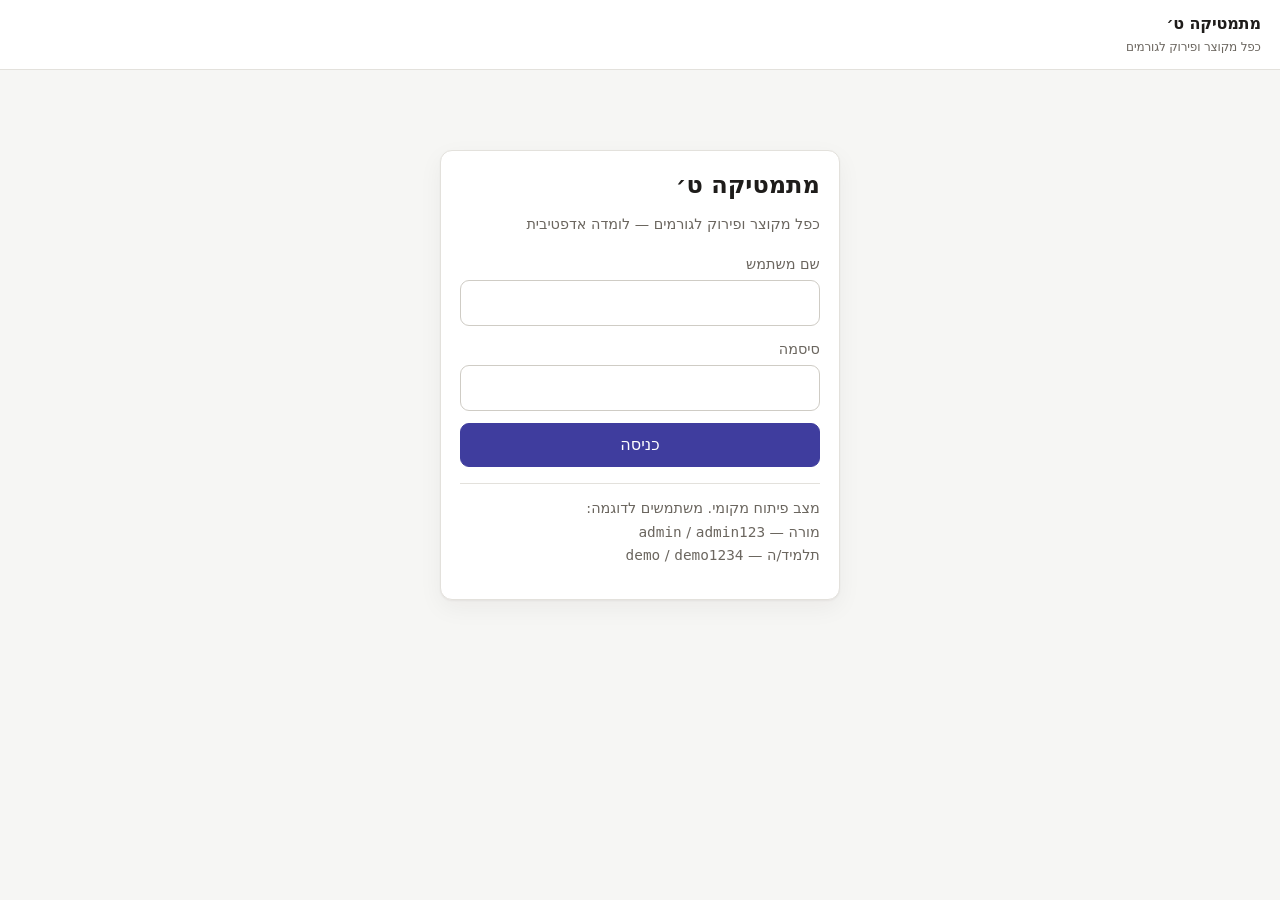
==== index.html @ 240b4f19 "Adaptive 9th-grade algebra textbook: short multiplication and factoring Deterministic symbolic engin" ====
<!DOCTYPE html>
<html lang="he" dir="rtl">
<head>
  <meta charset="UTF-8">
  <meta name="viewport" content="width=device-width, initial-scale=1">
  <title>מתמטיקה ט׳ — כפל מקוצר ופירוק לגורמים</title>
  <link rel="stylesheet" href="css/style.css">
</head>
<body>
  <header class="app-header" id="app-header" hidden>
    <div class="brand">
      מתמטיקה ט׳
      <small>כפל מקוצר ופירוק לגורמים</small>
    </div>
    <nav id="nav"></nav>
  </header>
  <main id="app">
    <p class="muted">טוען…</p>
  </main>
  <script type="module" src="js/main.js"></script>
</body>
</html>
---- css/style.css ----
/* ==========================================================================
   לומדת מתמטיקה ט' - עיצוב
   ממשק RTL, נקי ורגוע. הביטויים המתמטיים תמיד LTR בתוך זרימה עברית.
   ========================================================================== */

:root {
  --bg: #f6f6f4;
  --surface: #ffffff;
  --surface-2: #fbfbfa;
  --border: #e3e1dc;
  --border-strong: #cfccc5;
  --text: #1e1c1a;
  --text-dim: #6b665f;
  --accent: #3f3d9e;
  --accent-soft: #ecebf8;
  --ok: #14713f;
  --ok-soft: #e4f3ea;
  --warn: #8a5a00;
  --warn-soft: #fbf0da;
  --err: #a32036;
  --err-soft: #fbe9ec;
  --radius: 12px;
  --shadow: 0 1px 2px rgba(30, 28, 26, .05), 0 8px 24px rgba(30, 28, 26, .05);
}

* { box-sizing: border-box; }

body {
  margin: 0;
  font-family: "Segoe UI", "Assistant", "Rubik", system-ui, sans-serif;
  background: var(--bg);
  color: var(--text);
  direction: rtl;
  line-height: 1.65;
  -webkit-font-smoothing: antialiased;
}

h1, h2, h3 { line-height: 1.3; margin: 0 0 .5em; font-weight: 650; }
h1 { font-size: 1.5rem; }
h2 { font-size: 1.2rem; }
h3 { font-size: 1rem; }
p { margin: 0 0 .8em; }

/* -------------------------------------------------------------- פריסה */
.app-header {
  background: var(--surface);
  border-bottom: 1px solid var(--border);
  padding: .7rem 1.2rem;
  display: flex;
  align-items: center;
  gap: 1rem;
  position: sticky;
  top: 0;
  z-index: 20;
}
.app-header .brand { font-weight: 700; letter-spacing: -.01em; }
.app-header .brand small { display: block; font-weight: 400; font-size: .75rem; color: var(--text-dim); }
.app-header nav { margin-inline-start: auto; display: flex; gap: .3rem; flex-wrap: wrap; }

main { max-width: 860px; margin: 0 auto; padding: 1.5rem 1.2rem 4rem; }

.card {
  background: var(--surface);
  border: 1px solid var(--border);
  border-radius: var(--radius);
  padding: 1.2rem;
  box-shadow: var(--shadow);
  margin-bottom: 1rem;
}

.stack { display: flex; flex-direction: column; gap: .75rem; }
.row { display: flex; gap: .6rem; flex-wrap: wrap; align-items: center; }
.spread { display: flex; justify-content: space-between; align-items: center; gap: 1rem; }
.muted { color: var(--text-dim); font-size: .9rem; }

/* -------------------------------------------------------------- כפתורים */
button {
  font: inherit;
  cursor: pointer;
  border-radius: 9px;
  border: 1px solid var(--border-strong);
  background: var(--surface);
  color: var(--text);
  padding: .5rem .95rem;
  transition: background .12s, border-color .12s, transform .06s;
}
button:hover:not(:disabled) { background: var(--surface-2); border-color: var(--text-dim); }
button:active:not(:disabled) { transform: translateY(1px); }
button:disabled { opacity: .5; cursor: not-allowed; }
button.primary { background: var(--accent); border-color: var(--accent); color: #fff; }
button.primary:hover:not(:disabled) { background: #34327f; border-color: #34327f; }
button.ghost { border-color: transparent; background: transparent; color: var(--accent); }
button.ghost:hover:not(:disabled) { background: var(--accent-soft); }
button.small { padding: .3rem .6rem; font-size: .85rem; }

input[type=text], input[type=password], select {
  font: inherit;
  padding: .55rem .7rem;
  border: 1px solid var(--border-strong);
  border-radius: 9px;
  background: var(--surface);
  color: var(--text);
  width: 100%;
}
input:focus, select:focus, button:focus-visible {
  outline: 2px solid var(--accent);
  outline-offset: 1px;
}
label { font-size: .9rem; color: var(--text-dim); display: block; margin-bottom: .2rem; }

/* -------------------------------------------------------------- ביטויים */
.expr {
  font-family: "Cambria Math", "Latin Modern Math", Georgia, "Times New Roman", serif;
  font-size: 1.05em;
  white-space: nowrap;
  unicode-bidi: isolate;
}
.expr sup { font-size: .72em; }
.exercise-expr { font-size: 1.9rem; display: block; margin: .6rem 0 1rem; letter-spacing: .01em; }
.answer-input {
  font-family: "Cambria Math", Georgia, serif;
  font-size: 1.25rem;
  direction: ltr;
  text-align: left;
}

/* -------------------------------------------------------------- מקלדת סמלים */
.symbol-bar { display: flex; gap: .35rem; flex-wrap: wrap; margin-top: .5rem; }
.symbol-bar button {
  font-family: "Cambria Math", Georgia, serif;
  min-width: 2.3rem;
  padding: .3rem .5rem;
  font-size: 1rem;
}

/* -------------------------------------------------------------- משוב */
.feedback { border-radius: var(--radius); padding: .9rem 1rem; margin-top: 1rem; border: 1px solid; }
.feedback.ok { background: var(--ok-soft); border-color: #b8dcc6; color: var(--ok); }
.feedback.err { background: var(--err-soft); border-color: #f0c4cc; color: var(--err); }
.feedback.warn { background: var(--warn-soft); border-color: #ecd9ab; color: var(--warn); }
.feedback strong { display: block; margin-bottom: .25rem; }
.feedback .expr { color: var(--text); }

.tutor {
  margin-top: .8rem;
  background: var(--accent-soft);
  border: 1px solid #d2cff0;
  border-radius: var(--radius);
  padding: .85rem 1rem;
}
.tutor .tutor-label {
  font-size: .75rem; font-weight: 700; letter-spacing: .04em;
  color: var(--accent); text-transform: uppercase; margin-bottom: .3rem;
}
.tutor.loading { color: var(--text-dim); font-style: italic; }

/* -------------------------------------------------------------- מפת ידע */
.stage-title {
  font-size: .78rem; font-weight: 700; letter-spacing: .06em;
  color: var(--text-dim); text-transform: none;
  margin: 1.4rem 0 .5rem;
}
.skill-grid { display: grid; grid-template-columns: repeat(auto-fill, minmax(215px, 1fr)); gap: .7rem; }
.skill-card {
  border: 1px solid var(--border);
  border-radius: var(--radius);
  background: var(--surface);
  padding: .8rem .9rem;
  text-align: start;
  width: 100%;
  display: block;
}
.skill-card.locked { opacity: .55; background: var(--surface-2); }
.skill-card.mastered { border-color: #b8dcc6; background: var(--ok-soft); }
.skill-card .title { font-weight: 650; margin-bottom: .1rem; }
.skill-card .sub { font-size: .82rem; color: var(--text-dim); }
.skill-card .lock-note { font-size: .78rem; color: var(--warn); margin-top: .35rem; }

.bar { height: 6px; background: var(--border); border-radius: 99px; overflow: hidden; margin-top: .5rem; }
.bar > span { display: block; height: 100%; background: var(--accent); border-radius: 99px; transition: width .35s; }
.bar.ok > span { background: var(--ok); }

.badge {
  display: inline-block; font-size: .74rem; padding: .1rem .5rem;
  border-radius: 99px; background: var(--accent-soft); color: var(--accent); font-weight: 600;
}
.badge.warn { background: var(--warn-soft); color: var(--warn); }
.badge.ok { background: var(--ok-soft); color: var(--ok); }

/* -------------------------------------------------------------- שיעור */
.lesson-block { margin-bottom: 1rem; }
.formula {
  background: var(--surface-2);
  border: 1px solid var(--border);
  border-inline-start: 3px solid var(--accent);
  border-radius: 8px;
  padding: .7rem .9rem;
  text-align: center;
}
.formula .expr { font-size: 1.25rem; }
.formula .note { font-size: .82rem; color: var(--text-dim); margin-top: .3rem; }
.example { background: var(--surface-2); border: 1px solid var(--border); border-radius: 8px; padding: .8rem .9rem; }
.example ol { margin: .5rem 0; padding-inline-start: 1.2rem; }
.example li { margin-bottom: .2rem; }
.example .result { font-weight: 650; margin-top: .4rem; }
.note-warn {
  background: var(--warn-soft); border: 1px solid #ecd9ab;
  border-radius: 8px; padding: .7rem .9rem;
}
.note-warn strong { display: block; color: var(--warn); }

/* -------------------------------------------------------------- טבלה */
table { width: 100%; border-collapse: collapse; font-size: .92rem; }
th, td { text-align: start; padding: .5rem .6rem; border-bottom: 1px solid var(--border); }
th { font-size: .8rem; color: var(--text-dim); font-weight: 600; }
tbody tr:hover { background: var(--surface-2); }

/* -------------------------------------------------------------- הודעות */
.toast {
  position: fixed; inset-block-end: 1.2rem; inset-inline-start: 50%;
  transform: translateX(50%);
  background: var(--text); color: #fff;
  padding: .6rem 1.1rem; border-radius: 99px; font-size: .9rem;
  box-shadow: var(--shadow); z-index: 100;
}
.toast.err { background: var(--err); }

.center-page { max-width: 400px; margin: 3.5rem auto; }

@media (max-width: 560px) {
  .exercise-expr { font-size: 1.5rem; white-space: normal; }
  main { padding: 1rem .8rem 3rem; }
}
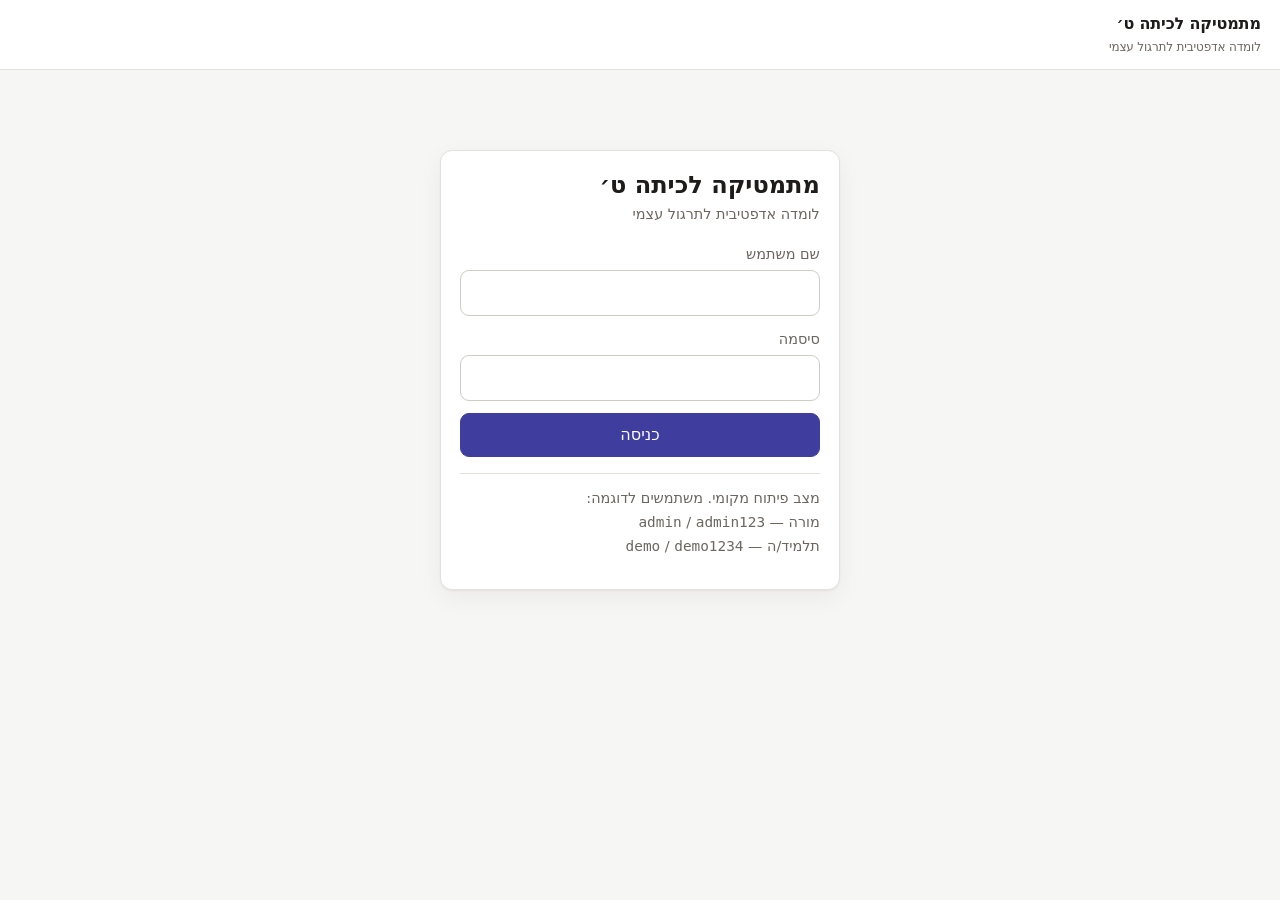
==== commit 79619fea: "Rename entry title and switch worked-example steps to labelled form Entry and header now read: מתמטי" ====
--- a/index.html
+++ b/index.html
@@ -3,14 +3,14 @@
 <head>
   <meta charset="UTF-8">
   <meta name="viewport" content="width=device-width, initial-scale=1">
-  <title>מתמטיקה ט׳ — כפל מקוצר ופירוק לגורמים</title>
+  <title>מתמטיקה לכיתה ט׳ — לומדה אדפטיבית לתרגול עצמי</title>
   <link rel="stylesheet" href="css/style.css">
 </head>
 <body>
   <header class="app-header" id="app-header" hidden>
     <div class="brand">
-      מתמטיקה ט׳
-      <small>כפל מקוצר ופירוק לגורמים</small>
+      מתמטיקה לכיתה ט׳
+      <small>לומדה אדפטיבית לתרגול עצמי</small>
     </div>
     <nav id="nav"></nav>
   </header>
--- a/css/style.css
+++ b/css/style.css
@@ -200,9 +200,21 @@
 .formula .expr { font-size: 1.25rem; }
 .formula .note { font-size: .82rem; color: var(--text-dim); margin-top: .3rem; }
 .example { background: var(--surface-2); border: 1px solid var(--border); border-radius: 8px; padding: .8rem .9rem; }
-.example ol { margin: .5rem 0; padding-inline-start: 1.2rem; }
-.example li { margin-bottom: .2rem; }
-.example .result { font-weight: 650; margin-top: .4rem; }
+.example .steps { margin: .6rem 0 .2rem; display: flex; flex-direction: column; gap: .6rem; }
+.example .step-label {
+  display: block;
+  font-size: .82rem;
+  font-weight: 700;
+  color: var(--accent);
+  letter-spacing: .01em;
+}
+.example .step-body { display: block; padding-inline-start: .2rem; }
+.example .result {
+  font-weight: 650;
+  margin-top: .7rem;
+  padding-top: .6rem;
+  border-top: 1px solid var(--border);
+}
 .note-warn {
   background: var(--warn-soft); border: 1px solid #ecd9ab;
   border-radius: 8px; padding: .7rem .9rem;
